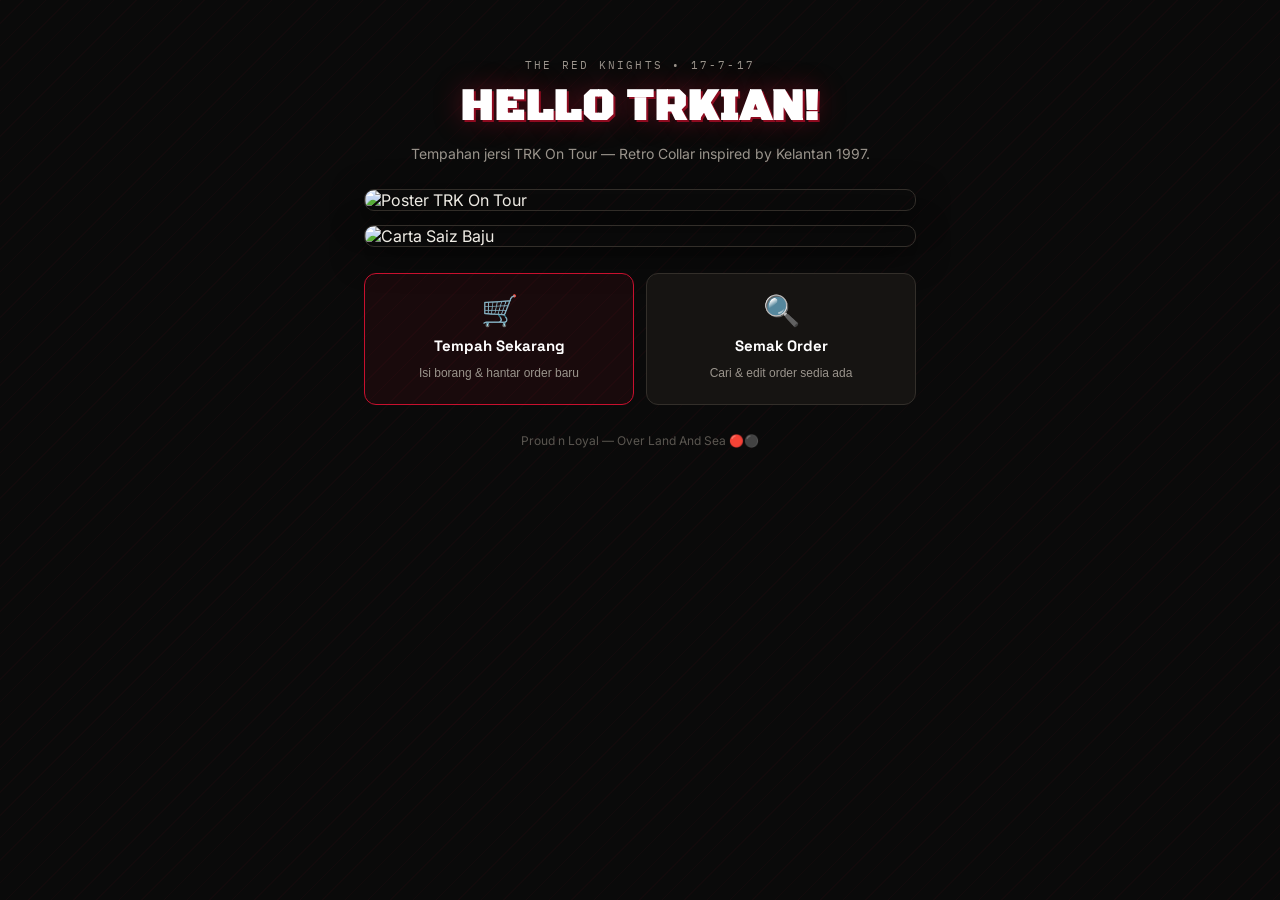
==== trk/index.html @ e537818a "Update index.html" ====
<!DOCTYPE html>
<html lang="ms">
<head>
<meta charset="UTF-8">
<meta name="viewport" content="width=device-width, initial-scale=1.0">
<title>TRK On Tour — Tempahan Jersi</title>
<link rel="preconnect" href="https://fonts.googleapis.com">
<link href="https://fonts.googleapis.com/css2?family=Black+Ops+One&family=Space+Grotesk:wght@500;600;700&family=Inter:wght@400;500;600&family=IBM+Plex+Mono:wght@500;600&display=swap" rel="stylesheet">
<style>
  :root{
    --bg:#0A0A0A;
    --surface:#161412;
    --surface2:#1E1B18;
    --ink:#F0EDE6;
    --ink-soft:#9A948C;
    --red:#C8102E;
    --red-deep:#8E0B20;
    --red-glow:rgba(200,16,46,0.18);
    --line:#2A2724;
    --line2:#332F2A;
    --white:#FFFFFF;
    --radius:12px;
  }

  *{box-sizing:border-box;margin:0;padding:0;}
  html{}
  body{
    background:var(--bg);
    color:var(--ink);
    font-family:'Inter',sans-serif;
    -webkit-font-smoothing:antialiased;
    min-height:100vh;
    background-image:repeating-linear-gradient(135deg,rgba(200,16,46,0.04) 0,rgba(200,16,46,0.04) 1px,transparent 1px,transparent 16px);
  }

  .wrap{max-width:540px;margin:0 auto;padding:28px 18px 80px;}
  @media(min-width:860px){.wrap{max-width:600px;padding:44px 24px 100px;}}

  /* ---- HERO ---- */
  .hero{text-align:center;padding:14px 0 24px;}
  .hero .eyebrow{
    font-family:'IBM Plex Mono',monospace;
    font-size:11px;letter-spacing:0.2em;text-transform:uppercase;
    color:var(--ink-soft);margin-bottom:10px;
  }
  .hero h1{
    font-family:'Black Ops One',sans-serif;
    font-size:clamp(26px,7vw,44px);
    color:var(--white);
    text-shadow:2px 2px 0 var(--red-deep),0 0 28px rgba(200,16,46,0.4);
    letter-spacing:0.02em;line-height:1.2;
  }
  .hero p{color:var(--ink-soft);font-size:14px;margin-top:8px;line-height:1.6;}

  /* ---- POSTERS ---- */
  .posters{display:flex;flex-direction:column;gap:14px;margin-bottom:26px;}
  .posters img{
    width:100%;height:auto;display:block;
    border-radius:10px;
    border:1px solid var(--line2);
    box-shadow:0 8px 32px rgba(0,0,0,0.55);
  }

  /* ---- GATE (landing pilihan) ---- */
  .gate{
    display:grid;grid-template-columns:1fr 1fr;gap:12px;
    margin-bottom:0;
  }
  .gate-btn{
    border:1.5px solid var(--line2);
    border-radius:var(--radius);
    background:var(--surface);
    padding:22px 14px;
    text-align:center;
    cursor:pointer;
    transition:border-color .15s,background .15s,transform .1s;
    display:flex;flex-direction:column;align-items:center;gap:10px;
  }
  .gate-btn:hover{border-color:var(--red);background:var(--surface2);}
  .gate-btn:active{transform:scale(0.98);}
  .gate-btn .gate-icon{font-size:30px;line-height:1;}
  .gate-btn .gate-title{
    font-family:'Space Grotesk',sans-serif;
    font-weight:700;font-size:15px;color:var(--white);
  }
  .gate-btn .gate-sub{font-size:12px;color:var(--ink-soft);line-height:1.4;}
  .gate-btn.primary{border-color:var(--red);background:rgba(200,16,46,0.08);}
  .gate-btn.primary:hover{background:rgba(200,16,46,0.15);}

  /* ---- VIEWS ---- */
  .view{display:none;}
  .view.active{display:block;animation:fadeUp .25s ease both;}
  @keyframes fadeUp{from{opacity:0;transform:translateY(12px);}to{opacity:1;transform:translateY(0);}}

  /* ---- BACK LINK ---- */
  .back-link{
    display:inline-flex;align-items:center;gap:6px;
    font-size:13px;color:var(--ink-soft);
    cursor:pointer;margin-bottom:18px;
    border:none;background:none;
    font-family:'Inter',sans-serif;
    transition:color .15s;
  }
  .back-link:hover{color:var(--ink);}

  /* ---- CARD ---- */
  .card{
    background:var(--surface);
    border-radius:var(--radius);
    border:1px solid var(--line2);
    padding:22px 20px;
    box-shadow:0 4px 24px rgba(0,0,0,0.3);
  }
  .card+.card{margin-top:14px;}

  .sec-label{
    font-family:'IBM Plex Mono',monospace;
    font-size:10.5px;letter-spacing:0.14em;text-transform:uppercase;
    color:var(--ink-soft);margin-bottom:12px;
    display:flex;align-items:center;gap:8px;
  }
  .sec-label::after{content:"";flex:1;height:1px;background:var(--line2);}

  /* ---- INPUTS ---- */
  .field{margin-bottom:14px;}
  .field label{
    display:block;font-size:12.5px;font-weight:600;
    color:var(--ink-soft);margin-bottom:6px;letter-spacing:0.01em;
  }
  input[type=text],input[type=tel],select,input[type=number]{
    width:100%;font-family:'Inter',sans-serif;font-size:14.5px;
    padding:11px 12px;border:1.5px solid var(--line2);
    border-radius:9px;background:var(--bg);color:var(--ink);
    outline:none;transition:border-color .15s;
    -webkit-appearance:none;appearance:none;
  }
  input[type=text]:focus,input[type=tel]:focus,select:focus,input[type=number]:focus{
    border-color:var(--red);
  }
  select{
    background-image:url("data:image/svg+xml,%3Csvg xmlns='http://www.w3.org/2000/svg' width='12' height='8' viewBox='0 0 12 8'%3E%3Cpath d='M1 1l5 5 5-5' stroke='%239A948C' stroke-width='1.5' fill='none' stroke-linecap='round'/%3E%3C/svg%3E");
    background-repeat:no-repeat;background-position:right 12px center;
    padding-right:32px;
  }

  /* ---- PESANAN TAG ---- */
  #items{display:flex;flex-direction:column;gap:16px;margin-bottom:6px;}
  .tag{
    background:var(--bg);border:1.5px solid var(--line2);
    border-radius:10px;padding:14px 14px 16px;
  }
  .tag-head{
    display:flex;align-items:center;justify-content:space-between;
    margin-bottom:12px;
  }
  .tag-num{
    font-family:'IBM Plex Mono',monospace;font-size:11.5px;
    color:var(--red);display:flex;align-items:center;gap:6px;
  }
  .remove-btn{
    border:none;background:none;color:var(--ink-soft);
    font-size:12px;font-weight:600;font-family:'Inter',sans-serif;
    cursor:pointer;padding:3px 8px;border-radius:6px;
    transition:color .15s,background .15s;
  }
  .remove-btn:hover{color:#ff6b7a;background:rgba(200,16,46,0.1);}
  .tag-grid{display:grid;grid-template-columns:1.2fr 0.8fr 0.65fr;gap:10px;}
  @media(max-width:400px){.tag-grid{grid-template-columns:1fr;}}
  .tag-grid .field{margin-bottom:0;}

  /* ---- BUTANG ---- */
  .add-btn{
    width:100%;margin-top:14px;padding:11px;
    border:1.5px dashed var(--red);border-radius:10px;
    background:transparent;color:var(--red);
    font-family:'Inter',sans-serif;font-weight:600;font-size:14px;
    cursor:pointer;transition:background .15s;
  }
  .add-btn:hover{background:var(--red-glow);}

  .submit-btn{
    width:100%;margin-top:18px;padding:14px;border:none;
    border-radius:10px;background:var(--red);color:#fff;
    font-family:'Space Grotesk',sans-serif;font-weight:700;
    font-size:15px;letter-spacing:0.02em;cursor:pointer;
    transition:background .15s,transform .1s;
  }
  .submit-btn:hover{background:var(--red-deep);}
  .submit-btn:active{transform:scale(0.99);}
  .submit-btn:disabled{opacity:0.55;cursor:not-allowed;}

  .status{
    margin-top:12px;font-size:13.5px;text-align:center;
    display:none;border-radius:9px;padding:11px 14px;line-height:1.5;
  }
  .status.show{display:block;}
  .status.success{background:rgba(46,125,50,0.14);color:#6FCB74;}
  .status.error{background:rgba(200,16,46,0.14);color:#FF7A7A;}
  .status.loading{background:rgba(255,255,255,0.06);color:var(--ink-soft);}

  /* ---- SEMAK ORDER ---- */
  .semak-result{
    margin-top:16px;display:none;
    animation:fadeUp .25s ease both;
  }
  .semak-result.show{display:block;}

  .result-card{
    background:var(--surface);border:1px solid var(--line2);
    border-radius:var(--radius);overflow:hidden;
  }
  .result-header{
    background:linear-gradient(135deg,var(--red-deep),#5A0010);
    padding:16px 18px;
  }
  .result-header .rh-label{
    font-size:10.5px;font-family:'IBM Plex Mono',monospace;
    letter-spacing:0.12em;text-transform:uppercase;color:rgba(255,255,255,0.6);
  }
  .result-header .rh-ref{
    font-family:'IBM Plex Mono',monospace;font-size:20px;
    font-weight:600;color:#fff;letter-spacing:0.06em;margin-top:2px;
  }
  .result-body{padding:16px 18px;}
  .result-info-row{
    display:flex;justify-content:space-between;align-items:center;
    padding:7px 0;border-bottom:1px solid var(--line);
  }
  .result-info-row:last-child{border-bottom:none;}
  .result-info-row .rl{font-size:12px;color:var(--ink-soft);}
  .result-info-row .rv{font-size:13px;color:var(--ink);font-weight:600;}

  .result-items-title{
    font-family:'IBM Plex Mono',monospace;font-size:10.5px;
    letter-spacing:0.12em;text-transform:uppercase;
    color:var(--ink-soft);margin:16px 0 8px;
  }
  .result-item{
    display:flex;align-items:center;gap:10px;
    background:var(--bg);border:1px solid var(--line);
    border-radius:9px;padding:10px 12px;margin-bottom:8px;
  }
  .result-item:last-child{margin-bottom:0;}
  .ri-dot{
    width:8px;height:8px;border-radius:50%;
    background:var(--red);flex-shrink:0;
  }
  .ri-info{flex:1;}
  .ri-jenis{font-size:13px;font-weight:700;color:var(--ink);}
  .ri-saiz{font-size:11.5px;color:var(--ink-soft);margin-top:1px;}
  .ri-qty{
    font-family:'IBM Plex Mono',monospace;font-size:13px;
    font-weight:600;color:var(--red);
  }

  .result-total{
    display:flex;justify-content:space-between;align-items:center;
    background:var(--red-glow);border:1px solid rgba(200,16,46,0.25);
    border-radius:9px;padding:12px 14px;margin-top:14px;
  }
  .rt-label{font-size:13px;font-weight:600;color:var(--ink);}
  .rt-val{
    font-family:'Black Ops One',sans-serif;
    font-size:20px;color:var(--red);
  }

  .edit-btn{
    width:100%;margin-top:14px;padding:12px;border:none;
    border-radius:10px;background:var(--red);color:#fff;
    font-family:'Space Grotesk',sans-serif;font-weight:700;
    font-size:14px;cursor:pointer;transition:background .15s;
  }
  .edit-btn:hover{background:var(--red-deep);}

  /* ---- MODAL ---- */
  .modal-overlay{
    display:none;position:fixed;inset:0;
    background:rgba(0,0,0,0.88);z-index:1000;
    align-items:center;justify-content:center;padding:18px;
    backdrop-filter:blur(5px);-webkit-backdrop-filter:blur(5px);
  }
  .modal-overlay.show{display:flex;}
  .modal{
    background:var(--surface);border:1px solid var(--line2);
    border-radius:18px;width:100%;max-width:400px;
    max-height:90vh;overflow-y:auto;
    box-shadow:0 30px 70px rgba(0,0,0,0.7),0 0 0 1px rgba(200,16,46,0.15);
    animation:slideUp .3s cubic-bezier(0.34,1.56,0.64,1);
  }
  @keyframes slideUp{
    from{opacity:0;transform:translateY(28px) scale(0.97);}
    to{opacity:1;transform:translateY(0) scale(1);}
  }
  .modal-head{
    background:linear-gradient(135deg,var(--red-deep),#5A0010);
    border-radius:18px 18px 0 0;padding:22px 20px 18px;text-align:center;
  }
  .modal-head .mh-icon{font-size:38px;display:block;margin-bottom:8px;}
  .modal-head h2{
    font-family:'Black Ops One',sans-serif;font-size:19px;color:#fff;
    letter-spacing:0.02em;
  }
  .modal-head .mh-time{
    font-size:11.5px;color:rgba(255,255,255,0.6);
    font-family:'IBM Plex Mono',monospace;margin-top:4px;
  }
  .modal-body{padding:18px 20px;}
  .modal-ref{
    background:var(--red-glow);border:1px solid rgba(200,16,46,0.25);
    border-radius:9px;padding:10px 14px;margin-bottom:16px;text-align:center;
  }
  .modal-ref .mr-label{
    font-size:10.5px;color:var(--ink-soft);
    font-family:'IBM Plex Mono',monospace;letter-spacing:0.1em;text-transform:uppercase;
  }
  .modal-ref .mr-num{
    font-family:'IBM Plex Mono',monospace;font-size:17px;
    font-weight:600;color:var(--ink);letter-spacing:0.06em;margin-top:2px;
  }
  .modal-info{
    background:var(--bg);border:1px solid var(--line);
    border-radius:9px;padding:12px 14px;margin-bottom:14px;
  }
  .modal-info-row{
    display:flex;justify-content:space-between;align-items:center;
    padding:5px 0;border-bottom:1px solid var(--line);
  }
  .modal-info-row:last-child{border-bottom:none;}
  .modal-info-row .mil{font-size:11.5px;color:var(--ink-soft);}
  .modal-info-row .miv{font-size:13px;color:var(--ink);font-weight:600;text-align:right;}
  .modal-items-title{
    font-family:'IBM Plex Mono',monospace;font-size:10.5px;
    letter-spacing:0.12em;text-transform:uppercase;
    color:var(--ink-soft);margin-bottom:8px;
  }
  .modal-item{
    display:flex;align-items:center;gap:10px;
    background:var(--bg);border:1px solid var(--line);
    border-radius:9px;padding:10px 12px;margin-bottom:8px;
  }
  .modal-item:last-child{margin-bottom:0;}
  .mi-num{
    width:22px;height:22px;border-radius:50%;background:var(--red);
    color:#fff;font-size:11px;font-weight:700;
    display:flex;align-items:center;justify-content:center;flex-shrink:0;
  }
  .mi-info{flex:1;}
  .mi-jenis{font-size:13px;font-weight:700;color:var(--ink);}
  .mi-saiz{font-size:11.5px;color:var(--ink-soft);margin-top:1px;}
  .mi-qty{
    font-family:'IBM Plex Mono',monospace;font-size:13px;
    font-weight:600;color:var(--red);
  }
  .modal-total{
    display:flex;justify-content:space-between;align-items:center;
    background:var(--red-glow);border:1px solid rgba(200,16,46,0.25);
    border-radius:9px;padding:12px 14px;margin:14px 0 16px;
  }
  .mt-label{font-size:13px;font-weight:600;color:var(--ink);}
  .mt-sub{font-size:11px;color:var(--ink-soft);margin-top:1px;}
  .mt-val{
    font-family:'Black Ops One',sans-serif;
    font-size:20px;color:var(--red);
  }
  .modal-close{
    width:100%;padding:13px;border:none;border-radius:10px;
    background:var(--surface2);color:var(--ink-soft);
    font-family:'Space Grotesk',sans-serif;font-weight:700;
    font-size:14px;cursor:pointer;transition:background .15s;
    margin-top:8px;
  }
  .modal-close:hover{background:var(--line2);}

  .modal-harga{
    background:linear-gradient(135deg,rgba(200,16,46,0.2),rgba(142,11,32,0.15));
    border:1px solid rgba(200,16,46,0.4);
    border-radius:10px;padding:14px 16px;
    display:flex;justify-content:space-between;align-items:center;
    margin:12px 0;
  }
  .modal-harga .mh-label{font-size:13px;font-weight:600;color:var(--ink);}
  .modal-harga .mh-val{
    font-family:'Black Ops One',sans-serif;
    font-size:24px;color:var(--red);
  }

  .modal-bayaran{
    background:rgba(255,255,255,0.04);
    border:1px solid var(--line2);
    border-radius:10px;padding:12px 14px;
    font-size:13px;color:var(--ink-soft);
    line-height:1.6;text-align:center;
    margin-bottom:14px;
  }
  .modal-bayaran strong{color:var(--ink);}

  .modal-simpan{
    width:100%;padding:13px;border:none;border-radius:10px;
    background:var(--red);color:#fff;
    font-family:'Space Grotesk',sans-serif;font-weight:700;
    font-size:14px;cursor:pointer;transition:background .15s;
    margin-bottom:0;
  }
  .modal-simpan:hover{background:var(--red-deep);}

  footer{text-align:center;margin-top:28px;font-size:12px;color:#5A5650;}
</style>
</head>
<body>

<div class="wrap">

  <div class="hero">
    <div class="eyebrow">The Red Knights • 17-7-17</div>
    <h1>HELLO TRKIAN!</h1>
    <p>Tempahan jersi TRK On Tour — Retro Collar inspired by Kelantan 1997.</p>
  </div>

  <div class="posters">
    <img src="https://raw.githubusercontent.com/adminadproject/TRK/refs/heads/main/POSTER%20TRK%20COMPLETE.png" alt="Poster TRK On Tour">
    <img src="https://raw.githubusercontent.com/adminadproject/TRK/refs/heads/main/UKURAN%20BAJU.png" alt="Carta Saiz Baju">
  </div>

  <!-- GATE — pilihan awal -->
  <div id="viewGate" class="view active">
    <div class="gate">
      <button class="gate-btn primary" onclick="showView('viewOrder')">
        <span class="gate-icon">🛒</span>
        <span class="gate-title">Tempah Sekarang</span>
        <span class="gate-sub">Isi borang & hantar order baru</span>
      </button>
      <button class="gate-btn" onclick="showView('viewSemak')">
        <span class="gate-icon">🔍</span>
        <span class="gate-title">Semak Order</span>
        <span class="gate-sub">Cari & edit order sedia ada</span>
      </button>
    </div>
  </div>

  <!-- VIEW — BORANG ORDER BARU -->
  <div id="viewOrder" class="view">
    <button class="back-link" onclick="showView('viewGate')">← Kembali</button>
    <div class="card">
      <p class="sec-label">Maklumat Pelanggan</p>
      <div class="field">
        <label>Nama Penuh</label>
        <input type="text" id="nama" placeholder="Contoh: Ahmad Bin Ali">
      </div>
      <div class="field" style="margin-bottom:20px;">
        <label>No. Telefon</label>
        <input type="tel" id="telefon" placeholder="Contoh: 0123456789" inputmode="numeric" oninput="this.value=this.value.replace(/[^0-9+\-]/g,'')">
      </div>

      <p class="sec-label">Pesanan Tempahan</p>
      <div id="items"></div>
      <button class="add-btn" id="addItemBtn">+ Tambah Pesanan Lain</button>
      <button class="submit-btn" id="submitBtn">Hantar Order</button>
      <div class="status" id="statusOrder"></div>
    </div>
  </div>

  <!-- VIEW — SEMAK ORDER -->
  <div id="viewSemak" class="view">
    <button class="back-link" onclick="showView('viewGate')">← Kembali</button>
    <div class="card">
      <p class="sec-label">Cari Order</p>
      <div class="field">
        <label>No. Rujukan</label>
        <input type="text" id="inputRujukan" placeholder="Contoh: M8X2ABCD" style="text-transform:uppercase;">
      </div>
      <button class="submit-btn" id="semakBtn" onclick="semakOrder()">Cari Order</button>
      <div class="status" id="statusSemak"></div>
    </div>

    <div class="semak-result" id="semakResult">
      <div class="result-card">
        <div class="result-header">
          <div class="rh-label">No. Rujukan</div>
          <div class="rh-ref" id="resultRef">—</div>
        </div>
        <div class="result-body">
          <div class="result-info-row">
            <span class="rl">Nama</span>
            <span class="rv" id="resultNama">—</span>
          </div>
          <div class="result-info-row">
            <span class="rl">No. Telefon</span>
            <span class="rv" id="resultTelefon">—</span>
          </div>
          <div class="result-items-title">Senarai Pesanan</div>
          <div id="resultItems"></div>
          <div class="result-total">
            <span class="rt-label">Jumlah Helai</span>
            <span class="rt-val" id="resultTotal">0</span>
          </div>
          <button class="edit-btn" id="editBtn" onclick="muatEditOrder()">✏️ Edit Order Ini</button>
        </div>
      </div>
    </div>
  </div>

  <!-- VIEW — EDIT ORDER -->
  <div id="viewEdit" class="view">
    <button class="back-link" onclick="showView('viewSemak')">← Kembali ke Semakan</button>
    <div class="card">
      <p class="sec-label">Edit Order</p>
      <div style="background:var(--red-glow);border:1px solid rgba(200,16,46,0.25);border-radius:9px;padding:10px 14px;margin-bottom:16px;">
        <div style="font-size:11px;color:var(--ink-soft);font-family:'IBM Plex Mono',monospace;letter-spacing:0.1em;">NO. RUJUKAN</div>
        <div id="editRefDisplay" style="font-family:'IBM Plex Mono',monospace;font-size:16px;font-weight:600;color:var(--ink);margin-top:2px;">—</div>
      </div>
      <div class="field">
        <label>Nama Penuh</label>
        <input type="text" id="editNama" placeholder="Nama penuh">
      </div>
      <div class="field" style="margin-bottom:20px;">
        <label>No. Telefon</label>
        <input type="tel" id="editTelefon" placeholder="No. telefon" inputmode="numeric" oninput="this.value=this.value.replace(/[^0-9+\-]/g,'')">
      </div>
      <p class="sec-label">Pesanan Tempahan</p>
      <div id="editItems"></div>
      <button class="add-btn" id="addEditItemBtn">+ Tambah Pesanan Lain</button>
      <button class="submit-btn" id="editSubmitBtn" onclick="submitEdit()">Simpan Perubahan</button>
      <div class="status" id="statusEdit"></div>
    </div>
  </div>

  <footer>Proud n Loyal — Over Land And Sea 🔴⚫</footer>
</div>

<!-- MODAL -->
<div class="modal-overlay" id="modalOverlay">
  <div class="modal">
    <div class="modal-head">
      <span class="mh-icon">✅</span>
      <h2>ORDER BERJAYA!</h2>
      <div class="mh-time" id="modalTime"></div>
    </div>
    <div class="modal-body">
      <div class="modal-ref">
        <div class="mr-label">No. Rujukan — Simpan untuk rujukan</div>
        <div class="mr-num" id="modalRef">—</div>
      </div>
      <div class="modal-info">
        <div class="modal-info-row"><span class="mil">Nama</span><span class="miv" id="modalNama">—</span></div>
        <div class="modal-info-row"><span class="mil">No. Telefon</span><span class="miv" id="modalTel">—</span></div>
      </div>
      <div class="modal-items-title">Senarai Pesanan</div>
      <div id="modalItemsList"></div>
      <div class="modal-total">
        <div><div class="mt-label">Jumlah Helai</div><div class="mt-sub">Keseluruhan order</div></div>
        <div class="mt-val" id="modalTotal">0</div>
      </div>
      <div class="modal-harga" id="modalHargaBox">
        <div class="mh-label">Jumlah Bayaran</div>
        <div class="mh-val" id="modalHarga">RM0</div>
      </div>
      <div class="modal-bayaran" id="modalBayaranMsg"></div>
      <button class="modal-simpan" onclick="simpanResit()">💾 Simpan Resit</button>
      <button class="modal-close" onclick="tutupModal()">Tutup</button>
    </div>
  </div>
</div>

<script>
  const WEBAPP_URL = "https://script.google.com/macros/s/AKfycbwm1GBKlAWcMNqe3BOlKucxzyuMxa4eOlV4MaWVXrwGQK7mfSaGMOESDiu6sgrJSsW3/exec";

  /* ---- KIRA HARGA ---- */
  function getHarga(jenis, saiz) {
    const xtra4 = ["4XL","5XL","6XL","7XL"];
    const xtra8 = ["8XL"];
    const base = {
      "ROUNDNECK":25,"RETRO":28,
      "ROUNDNECK LP":28,"RETRO LP":30,
      "MUSLIMAH":35
    };
    const plus4 = {"ROUNDNECK":5,"RETRO":5,"ROUNDNECK LP":5,"RETRO LP":5,"MUSLIMAH":5};
    const plus8 = {"ROUNDNECK":7,"RETRO":7,"ROUNDNECK LP":7,"RETRO LP":7,"MUSLIMAH":7};
    const hargaBase = base[jenis] || 0;
    if(xtra4.indexOf(saiz) !== -1) return hargaBase + (plus4[jenis] || 0);
    if(xtra8.indexOf(saiz) !== -1) return hargaBase + (plus8[jenis] || 0);
    return hargaBase;
  }

  const JENIS_OPTIONS = ["ROUNDNECK","RETRO","ROUNDNECK LP","RETRO LP","MUSLIMAH"];
  const SAIZ_OPTIONS  = ["XS","S","M","L","XL","XXL","3XL","4XL","5XL","6XL","7XL","8XL","K28","K30","K32","K34","K36","K38"];

  let orderItemCount = 0;
  let editItemCount  = 0;
  let currentEditRef = null;
  let currentOrderData = null;

  /* ---- VIEWS ---- */
  function showView(id){
    document.querySelectorAll('.view').forEach(v=>v.classList.remove('active'));
    document.getElementById(id).classList.add('active');
  }

  /* ---- NORMALIZE PHONE ---- */
  function normalizePhone(p){
    let d = p.replace(/\D/g,"");
    if(d.startsWith("60")) d=d.substring(2);
    else if(d.startsWith("0")) d=d.substring(1);
    return d;
  }

  /* ---- CREATE ITEM ROW ---- */
  function createRow(containerId, countRef, isEdit){
    const cnt = isEdit ? (++editItemCount) : (++orderItemCount);
    const div = document.createElement("div");
    div.className = "tag";
    div.dataset.id = cnt;
    div.innerHTML = `
      <div class="tag-head">
        <span class="tag-num">⬡ Pesanan ${String(cnt).padStart(2,"0")}</span>
        <button type="button" class="remove-btn" data-remove="${cnt}" data-container="${containerId}">Buang</button>
      </div>
      <div class="tag-grid">
        <div class="field"><label>Jenis</label>
          <select class="f-jenis">${JENIS_OPTIONS.map(j=>`<option value="${j}">${j}</option>`).join("")}</select>
        </div>
        <div class="field"><label>Saiz</label>
          <select class="f-saiz">${SAIZ_OPTIONS.map(s=>`<option value="${s}">${s}</option>`).join("")}</select>
        </div>
        <div class="field"><label>Kuantiti</label>
          <input type="number" class="f-kuantiti" min="1" value="1">
        </div>
      </div>`;
    return div;
  }

  function addItem(containerId, isEdit){
    const c = document.getElementById(containerId);
    c.appendChild(createRow(containerId, isEdit ? editItemCount : orderItemCount, isEdit));
    refreshRemove(containerId);
  }

  function refreshRemove(containerId){
    const rows = document.getElementById(containerId).querySelectorAll(".tag");
    rows.forEach(r=>{
      r.querySelector(".remove-btn").style.visibility = rows.length>1?"visible":"hidden";
    });
  }

  document.addEventListener("click", e=>{
    if(e.target.matches("[data-remove]")){
      const cid  = e.target.getAttribute("data-container");
      const id   = e.target.getAttribute("data-remove");
      const row  = document.querySelector(`#${cid} .tag[data-id="${id}"]`);
      if(row) row.remove();
      refreshRemove(cid);
    }
  });

  document.getElementById("addItemBtn").addEventListener("click",()=>addItem("items",false));
  document.getElementById("addEditItemBtn").addEventListener("click",()=>addItem("editItems",true));

  /* ---- STATUS HELPER ---- */
  function setStatus(id,type,html){
    const el=document.getElementById(id);
    el.className="status show "+type;
    el.innerHTML=html;
  }
  function clearStatus(id){
    const el=document.getElementById(id);
    el.className="status";el.innerHTML="";
  }

  /* ---- COLLECT ITEMS FROM CONTAINER ---- */
  function collectItems(containerId){
    return Array.from(document.getElementById(containerId).querySelectorAll(".tag")).map(row=>({
      jenis:row.querySelector(".f-jenis").value,
      saiz:row.querySelector(".f-saiz").value,
      kuantiti:parseInt(row.querySelector(".f-kuantiti").value)||1
    }));
  }

  /* ---- SUBMIT ORDER BARU ---- */
  document.getElementById("submitBtn").addEventListener("click", async()=>{
    const nama   = document.getElementById("nama").value.trim();
    const telefon= document.getElementById("telefon").value.trim();
    if(!nama||!telefon){ setStatus("statusOrder","error","Sila isi nama dan no. telefon."); return; }

    const items = collectItems("items");
    if(!items.length){ setStatus("statusOrder","error","Sila tambah sekurang-kurangnya satu pesanan."); return; }

    const rowsToSend=[];
    items.forEach(item=>{ for(let i=0;i<item.kuantiti;i++) rowsToSend.push({jenis:item.jenis,saiz:item.saiz}); });

    const orderId = Date.now().toString(36).toUpperCase();
    document.getElementById("submitBtn").disabled=true;
    setStatus("statusOrder","loading","Menghantar order...");

    try{
      await fetch(WEBAPP_URL,{
        method:"POST", mode:"no-cors",
        headers:{"Content-Type":"text/plain;charset=utf-8"},
        body:JSON.stringify({action:"new",orderId,nama,telefon,rows:rowsToSend})
      });
      clearStatus("statusOrder");
      showModal(nama, normalizePhone(telefon), items, orderId);
      document.getElementById("nama").value="";
      document.getElementById("telefon").value="";
      document.getElementById("items").innerHTML="";
      orderItemCount=0; addItem("items",false);
    }catch(err){
      setStatus("statusOrder","error","Gagal hantar. Cuba lagi.");
    }finally{
      document.getElementById("submitBtn").disabled=false;
    }
  });

  /* ---- SEMAK ORDER ---- */
  async function semakOrder(){
    const rujukan = document.getElementById("inputRujukan").value.trim().toUpperCase();
    if(!rujukan){ setStatus("statusSemak","error","Sila masukkan No. Rujukan."); return; }

    document.getElementById("semakBtn").disabled=true;
    setStatus("statusSemak","loading","Mencari order...");
    document.getElementById("semakResult").classList.remove("show");

    try{
      const res  = await fetch(`${WEBAPP_URL}?rujukan=${rujukan}`);
      const data = await res.json();

      if(data.result==="notfound"){
        setStatus("statusSemak","error","Order tidak dijumpai. Semak semula No. Rujukan.");
        return;
      }

      currentOrderData = data;
      clearStatus("statusSemak");
      document.getElementById("resultRef").textContent    = data.orderId;
      document.getElementById("resultNama").textContent   = data.nama;
      document.getElementById("resultTelefon").textContent= data.telefon;

      const itemsEl = document.getElementById("resultItems");
      itemsEl.innerHTML="";
      let total=0;
      data.items.forEach(item=>{
        total+=item.kuantiti;
        itemsEl.innerHTML+=`
          <div class="result-item">
            <div class="ri-dot"></div>
            <div class="ri-info">
              <div class="ri-jenis">${item.jenis}</div>
              <div class="ri-saiz">Saiz: ${item.saiz}</div>
            </div>
            <div class="ri-qty">x${item.kuantiti}</div>
          </div>`;
      });
      document.getElementById("resultTotal").textContent = total+" helai";
      document.getElementById("semakResult").classList.add("show");

    }catch(err){
      setStatus("statusSemak","error","Gagal mendapatkan data. Cuba lagi.");
    }finally{
      document.getElementById("semakBtn").disabled=false;
    }
  }

  /* ---- MUAT EDIT ORDER ---- */
  function muatEditOrder(){
    if(!currentOrderData) return;
    currentEditRef = currentOrderData.orderId;
    document.getElementById("editRefDisplay").textContent = currentEditRef;
    document.getElementById("editNama").value    = currentOrderData.nama;
    document.getElementById("editTelefon").value = currentOrderData.telefon;

    const ec = document.getElementById("editItems");
    ec.innerHTML=""; editItemCount=0;

    currentOrderData.items.forEach(item=>{
      addItem("editItems",true);
      const tag = ec.querySelector(`.tag[data-id="${editItemCount}"]`);
      tag.querySelector(".f-jenis").value    = item.jenis;
      tag.querySelector(".f-saiz").value     = item.saiz;
      tag.querySelector(".f-kuantiti").value = item.kuantiti;
    });
    showView("viewEdit");
  }

  /* ---- SUBMIT EDIT ---- */
  async function submitEdit(){
    const nama   = document.getElementById("editNama").value.trim();
    const telefon= document.getElementById("editTelefon").value.trim();
    if(!nama||!telefon){ setStatus("statusEdit","error","Sila isi nama dan no. telefon."); return; }

    const items = collectItems("editItems");
    if(!items.length){ setStatus("statusEdit","error","Sila tambah sekurang-kurangnya satu pesanan."); return; }

    const rowsToSend=[];
    items.forEach(item=>{ for(let i=0;i<item.kuantiti;i++) rowsToSend.push({jenis:item.jenis,saiz:item.saiz}); });

    document.getElementById("editSubmitBtn").disabled=true;
    setStatus("statusEdit","loading","Menyimpan perubahan...");

    try{
      await fetch(WEBAPP_URL,{
        method:"POST", mode:"no-cors",
        headers:{"Content-Type":"text/plain;charset=utf-8"},
        body:JSON.stringify({action:"edit",orderId:currentEditRef,nama,telefon,rows:rowsToSend})
      });
      clearStatus("statusEdit");
      showModal(nama, normalizePhone(telefon), items, currentEditRef, true);
    }catch(err){
      setStatus("statusEdit","error","Gagal simpan. Cuba lagi.");
    }finally{
      document.getElementById("editSubmitBtn").disabled=false;
    }
  }

  /* ---- MODAL ---- */
  function showModal(nama, telefon, items, orderId, isEdit=false){
    const now=new Date();
    document.getElementById("modalTime").textContent =
      now.toLocaleDateString("ms-MY",{day:"2-digit",month:"long",year:"numeric"})
      +" • "+now.toLocaleTimeString("ms-MY",{hour:"2-digit",minute:"2-digit"});
    document.getElementById("modalRef").textContent  = orderId;
    document.getElementById("modalNama").textContent = nama;
    document.getElementById("modalTel").textContent  = "0"+telefon;

    const mh=document.querySelector(".modal-head h2");
    mh.textContent = isEdit ? "ORDER DIKEMASKINI!" : "ORDER BERJAYA!";
    document.querySelector(".mh-icon").textContent = isEdit ? "✏️" : "✅";

    const list=document.getElementById("modalItemsList");
    list.innerHTML=""; let total=0; let totalHarga=0;
    items.forEach((item,i)=>{
      total+=item.kuantiti;
      const hargaSehelai = getHarga(item.jenis, item.saiz);
      const hargaItem = hargaSehelai * item.kuantiti;
      totalHarga += hargaItem;
      list.innerHTML+=`
        <div class="modal-item">
          <div class="mi-num">${i+1}</div>
          <div class="mi-info">
            <div class="mi-jenis">${item.jenis}</div>
            <div class="mi-saiz">Saiz: ${item.saiz} • RM${hargaSehelai}/helai</div>
          </div>
          <div class="mi-qty">RM${hargaItem}</div>
        </div>`;
    });
    document.getElementById("modalTotal").textContent = total+" helai";
    document.getElementById("modalHarga").textContent = "RM"+totalHarga;

    // Mesej bayaran (hanya untuk order baru, bukan edit)
    const bayaranBox = document.getElementById("modalBayaranMsg");
    if(!isEdit){
      bayaranBox.style.display="block";
      bayaranBox.innerHTML = `Sila buat bayaran <strong>RM${totalHarga}</strong> ke akaun atau QR yang telah diberikan. Terima kasih!<br><br>⚠️ Jangan lupa <strong>simpan resit</strong> ini sebagai bukti tempahan anda.`;
      document.getElementById("modalHargaBox").style.display="flex";
    } else {
      bayaranBox.style.display="none";
      document.getElementById("modalHargaBox").style.display="flex";
    }

    document.getElementById("modalOverlay").classList.add("show");
    document.body.style.overflow="hidden";
  }

  /* ---- SIMPAN RESIT ---- */
  async function simpanResit(){
    const modal = document.querySelector(".modal");
    const btn = document.querySelector(".modal-simpan");
    const closeBtn = document.querySelector(".modal-close");
    btn.textContent = "Menyimpan...";
    btn.disabled = true;
    closeBtn.style.display = "none";

    try{
      const script = document.createElement("script");
      script.src = "https://cdnjs.cloudflare.com/ajax/libs/html2canvas/1.4.1/html2canvas.min.js";
      document.head.appendChild(script);
      await new Promise(resolve => script.onload = resolve);

      const canvas = await html2canvas(modal, {
        backgroundColor:"#161412",
        scale:2,
        useCORS:true,
        logging:false
      });

      const link = document.createElement("a");
      link.download = "resit-trk-"+document.getElementById("modalRef").textContent+".png";
      link.href = canvas.toDataURL("image/png");
      link.click();
    }catch(err){
      alert("Gagal simpan resit. Sila screenshot secara manual.");
    }finally{
      btn.textContent = "💾 Simpan Resit";
      btn.disabled = false;
      closeBtn.style.display = "block";
    }
  }

  function tutupModal(){
    document.getElementById("modalOverlay").classList.remove("show");
    document.body.style.overflow="";
  }
  document.getElementById("modalOverlay").addEventListener("click",e=>{
    if(e.target===document.getElementById("modalOverlay")) tutupModal();
  });

  /* ---- ENTER key untuk semak ---- */
  document.getElementById("inputRujukan").addEventListener("keydown",e=>{
    if(e.key==="Enter") semakOrder();
  });

  /* ---- INIT ---- */
  addItem("items",false);
</script>

</body>
</html>
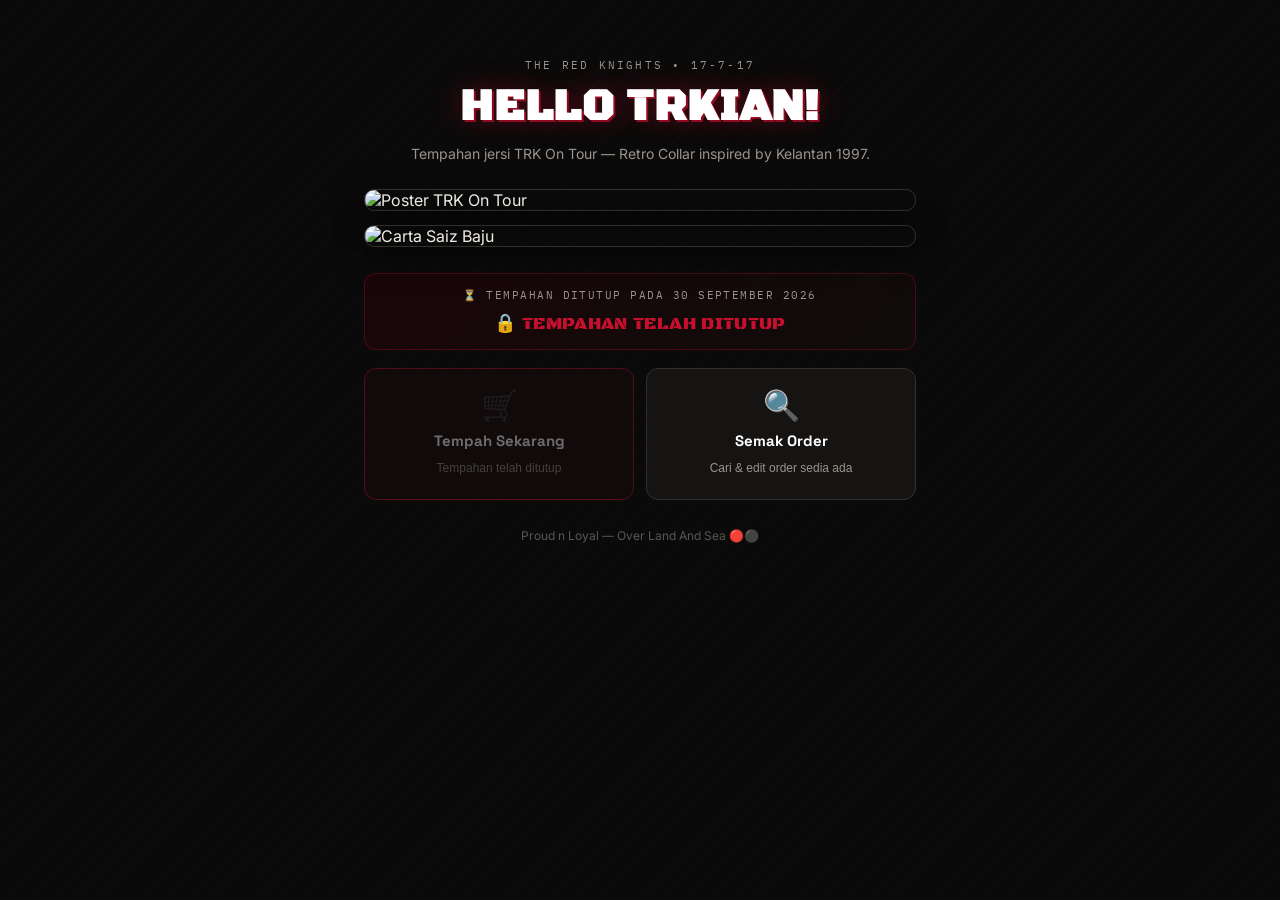
==== commit f82d45f7: "Update index.html" ====
--- a/trk/index.html
+++ b/trk/index.html
@@ -404,6 +404,72 @@
   .modal-simpan:hover{background:var(--red-deep);}
 
   footer{text-align:center;margin-top:28px;font-size:12px;color:#5A5650;}
+
+  /* ---- DELIVERY OPTIONS ---- */
+  .delivery-wrap{display:flex;flex-direction:column;gap:10px;margin:14px 0;}
+  .delivery-opt{
+    display:flex;align-items:center;gap:12px;
+    background:var(--bg);border:1.5px solid var(--line2);
+    border-radius:10px;padding:12px 14px;cursor:pointer;
+    transition:border-color .15s;
+  }
+  .delivery-opt:has(input:checked){border-color:var(--red);background:rgba(200,16,46,0.05);}
+  .delivery-opt input[type=radio]{accent-color:var(--red);width:16px;height:16px;flex-shrink:0;cursor:pointer;}
+  .opt-title{font-size:13px;font-weight:700;color:var(--ink);}
+  .opt-sub{font-size:11.5px;color:var(--ink-soft);margin-top:2px;}
+  textarea{
+    width:100%;font-family:'Inter',sans-serif;font-size:14px;
+    padding:11px 12px;border:1.5px solid var(--line2);border-radius:9px;
+    background:var(--bg);color:var(--ink);outline:none;resize:vertical;
+    transition:border-color .15s;min-height:80px;
+  }
+  textarea:focus{border-color:var(--red);}
+
+  .pos-badge{
+    display:inline-block;
+    background:rgba(200,16,46,0.15);
+    color:var(--red);
+    font-size:11px;font-weight:700;
+    padding:2px 8px;border-radius:20px;
+    font-family:'IBM Plex Mono',monospace;
+    margin-top:4px;
+  }
+
+  /* ---- COUNTDOWN ---- */
+  .countdown-wrap{
+    background:linear-gradient(135deg,#1A0608,#0F0C0B);
+    border:1px solid rgba(200,16,46,0.3);
+    border-radius:12px;
+    padding:14px 16px;
+    margin-bottom:18px;
+    text-align:center;
+  }
+  .countdown-label{
+    font-family:'IBM Plex Mono',monospace;
+    font-size:10.5px;letter-spacing:0.14em;text-transform:uppercase;
+    color:var(--ink-soft);margin-bottom:10px;
+  }
+  .countdown-boxes{
+    display:flex;justify-content:center;gap:8px;
+  }
+  .cd-box{
+    display:flex;flex-direction:column;align-items:center;
+    background:var(--bg);border:1px solid var(--line2);
+    border-radius:8px;padding:8px 12px;min-width:56px;
+  }
+  .cd-num{
+    font-family:'Black Ops One',sans-serif;
+    font-size:26px;color:var(--red);line-height:1;
+  }
+  .cd-unit{
+    font-family:'IBM Plex Mono',monospace;
+    font-size:9px;letter-spacing:0.1em;text-transform:uppercase;
+    color:var(--ink-soft);margin-top:4px;
+  }
+  .countdown-closed{
+    font-family:'Black Ops One',sans-serif;
+    font-size:18px;color:var(--red);letter-spacing:0.02em;
+  }
 </style>
 </head>
 <body>
@@ -419,6 +485,17 @@
   <div class="posters">
     <img src="https://raw.githubusercontent.com/adminadproject/TRK/refs/heads/main/POSTER%20TRK%20COMPLETE.png" alt="Poster TRK On Tour">
     <img src="https://raw.githubusercontent.com/adminadproject/TRK/refs/heads/main/UKURAN%20BAJU.png" alt="Carta Saiz Baju">
+  </div>
+
+  <!-- COUNTDOWN -->
+  <div class="countdown-wrap">
+    <div class="countdown-label">⏳ Tempahan ditutup pada 30 September 2026</div>
+    <div class="countdown-boxes" id="countdownBoxes">
+      <div class="cd-box"><div class="cd-num" id="cdDay">--</div><div class="cd-unit">Hari</div></div>
+      <div class="cd-box"><div class="cd-num" id="cdHour">--</div><div class="cd-unit">Jam</div></div>
+      <div class="cd-box"><div class="cd-num" id="cdMin">--</div><div class="cd-unit">Minit</div></div>
+      <div class="cd-box"><div class="cd-num" id="cdSec">--</div><div class="cd-unit">Saat</div></div>
+    </div>
   </div>
 
   <!-- GATE — pilihan awal -->
@@ -454,6 +531,29 @@
       <p class="sec-label">Pesanan Tempahan</p>
       <div id="items"></div>
       <button class="add-btn" id="addItemBtn">+ Tambah Pesanan Lain</button>
+
+      <p class="sec-label" style="margin-top:18px;">Kaedah Penghantaran</p>
+      <div class="delivery-wrap">
+        <label class="delivery-opt">
+          <input type="radio" name="penghantaran" value="COD" checked onchange="toggleAlamat()">
+          <div>
+            <div class="opt-title">🏪 COD — Restoran Balqis, USJ</div>
+            <div class="opt-sub">Tarikh & masa akan dimaklumkan kemudian • FREE</div>
+          </div>
+        </label>
+        <label class="delivery-opt">
+          <input type="radio" name="penghantaran" value="POS" onchange="toggleAlamat()">
+          <div>
+            <div class="opt-title">📦 POS</div>
+            <div class="opt-sub">+RM7 untuk 1 alamat penghantaran</div>
+          </div>
+        </label>
+      </div>
+      <div class="field" id="alamatField" style="display:none;">
+        <label>Alamat Penghantaran</label>
+        <textarea id="alamat" placeholder="No. rumah, jalan, taman, poskod, negeri..."></textarea>
+      </div>
+
       <button class="submit-btn" id="submitBtn">Hantar Order</button>
       <div class="status" id="statusOrder"></div>
     </div>
@@ -487,6 +587,10 @@
             <span class="rl">No. Telefon</span>
             <span class="rv" id="resultTelefon">—</span>
           </div>
+          <div class="result-info-row">
+            <span class="rl">Status</span>
+            <span class="rv" id="resultStatus">—</span>
+          </div>
           <div class="result-items-title">Senarai Pesanan</div>
           <div id="resultItems"></div>
           <div class="result-total">
@@ -494,6 +598,13 @@
             <span class="rt-val" id="resultTotal">0</span>
           </div>
           <button class="edit-btn" id="editBtn" onclick="muatEditOrder()">✏️ Edit Order Ini</button>
+          <div id="editBlockMsg" style="display:none;background:rgba(46,125,50,0.1);border:1px solid rgba(46,125,50,0.25);border-radius:9px;padding:12px 14px;text-align:center;font-size:13px;color:#6FCB74;line-height:1.5;">
+            ✅ Order ini telah dibayar.<br>Sila hubungi admin untuk sebarang perubahan.
+          </div>
+          <a id="waBtn" href="#" target="_blank" style="display:flex;align-items:center;justify-content:center;gap:8px;width:100%;margin-top:10px;padding:12px;border-radius:10px;background:#25D366;color:#fff;font-family:'Space Grotesk',sans-serif;font-weight:700;font-size:14px;text-decoration:none;transition:background .15s;">
+            <svg width="18" height="18" viewBox="0 0 24 24" fill="currentColor"><path d="M17.472 14.382c-.297-.149-1.758-.867-2.03-.967-.273-.099-.471-.148-.67.15-.197.297-.767.966-.94 1.164-.173.199-.347.223-.644.075-.297-.15-1.255-.463-2.39-1.475-.883-.788-1.48-1.761-1.653-2.059-.173-.297-.018-.458.13-.606.134-.133.298-.347.446-.52.149-.174.198-.298.298-.497.099-.198.05-.371-.025-.52-.075-.149-.669-1.612-.916-2.207-.242-.579-.487-.5-.669-.51-.173-.008-.371-.01-.57-.01-.198 0-.52.074-.792.372-.272.297-1.04 1.016-1.04 2.479 0 1.462 1.065 2.875 1.213 3.074.149.198 2.096 3.2 5.077 4.487.709.306 1.262.489 1.694.625.712.227 1.36.195 1.871.118.571-.085 1.758-.719 2.006-1.413.248-.694.248-1.289.173-1.413-.074-.124-.272-.198-.57-.347m-5.421 7.403h-.004a9.87 9.87 0 01-5.031-1.378l-.361-.214-3.741.982.998-3.648-.235-.374a9.86 9.86 0 01-1.51-5.26c.001-5.45 4.436-9.884 9.888-9.884 2.64 0 5.122 1.03 6.988 2.898a9.825 9.825 0 012.893 6.994c-.003 5.45-4.437 9.884-9.885 9.884m8.413-18.297A11.815 11.815 0 0012.05 0C5.495 0 .16 5.335.157 11.892c0 2.096.547 4.142 1.588 5.945L.057 24l6.305-1.654a11.882 11.882 0 005.683 1.448h.005c6.554 0 11.89-5.335 11.893-11.893a11.821 11.821 0 00-3.48-8.413z"/></svg>
+            Hubungi Admin
+          </a>
         </div>
       </div>
     </div>
@@ -519,6 +630,29 @@
       <p class="sec-label">Pesanan Tempahan</p>
       <div id="editItems"></div>
       <button class="add-btn" id="addEditItemBtn">+ Tambah Pesanan Lain</button>
+
+      <p class="sec-label" style="margin-top:18px;">Kaedah Penghantaran</p>
+      <div class="delivery-wrap">
+        <label class="delivery-opt">
+          <input type="radio" name="editPenghantaran" value="COD" checked onchange="toggleEditAlamat()">
+          <div>
+            <div class="opt-title">🏪 COD — Restoran Balqis, USJ</div>
+            <div class="opt-sub">Tarikh & masa akan dimaklumkan kemudian • FREE</div>
+          </div>
+        </label>
+        <label class="delivery-opt">
+          <input type="radio" name="editPenghantaran" value="POS" onchange="toggleEditAlamat()">
+          <div>
+            <div class="opt-title">📦 POS</div>
+            <div class="opt-sub">+RM7 untuk 1 alamat penghantaran</div>
+          </div>
+        </label>
+      </div>
+      <div class="field" id="editAlamatField" style="display:none;">
+        <label>Alamat Penghantaran</label>
+        <textarea id="editAlamat" placeholder="No. rumah, jalan, taman, poskod, negeri..."></textarea>
+      </div>
+
       <button class="submit-btn" id="editSubmitBtn" onclick="submitEdit()">Simpan Perubahan</button>
       <div class="status" id="statusEdit"></div>
     </div>
@@ -536,13 +670,11 @@
       <div class="mh-time" id="modalTime"></div>
     </div>
     <div class="modal-body">
-      <div class="modal-ref">
-        <div class="mr-label">No. Rujukan — Simpan untuk rujukan</div>
-        <div class="mr-num" id="modalRef">—</div>
-      </div>
       <div class="modal-info">
         <div class="modal-info-row"><span class="mil">Nama</span><span class="miv" id="modalNama">—</span></div>
         <div class="modal-info-row"><span class="mil">No. Telefon</span><span class="miv" id="modalTel">—</span></div>
+        <div class="modal-info-row" id="modalPenghantaranRow"><span class="mil">Penghantaran</span><span class="miv" id="modalPenghantaran">—</span></div>
+        <div class="modal-info-row" id="modalAlamatRow" style="display:none;"><span class="mil">Alamat</span><span class="miv" id="modalAlamatVal" style="font-size:12px;text-align:right;max-width:65%;">—</span></div>
       </div>
       <div class="modal-items-title">Senarai Pesanan</div>
       <div id="modalItemsList"></div>
@@ -555,6 +687,11 @@
         <div class="mh-val" id="modalHarga">RM0</div>
       </div>
       <div class="modal-bayaran" id="modalBayaranMsg"></div>
+      <div class="modal-ref" style="margin-top:14px;">
+        <div class="mr-label">No. Rujukan — Simpan untuk rujukan</div>
+        <div class="mr-num" id="modalRef">—</div>
+        <div id="modalRefInfo" style="display:none;"></div>
+      </div>
       <button class="modal-simpan" onclick="simpanResit()">💾 Simpan Resit</button>
       <button class="modal-close" onclick="tutupModal()">Tutup</button>
     </div>
@@ -674,6 +811,70 @@
     }));
   }
 
+  /* ---- COUNTDOWN ---- */
+  (function(){
+    const TARIKH_TUTUP = new Date("2026-09-30T23:59:59+08:00");
+
+    function updateCountdown(){
+      const now = new Date();
+      const baki = TARIKH_TUTUP - now;
+
+      if(baki <= 0){
+        // Tempahan ditutup
+        document.getElementById("countdownBoxes").innerHTML =
+          '<div class="countdown-closed">🔒 TEMPAHAN TELAH DITUTUP</div>';
+        // Sembunyikan butang tempah baru
+        const gateBtn = document.querySelector(".gate-btn.primary");
+        if(gateBtn){
+          gateBtn.disabled = true;
+          gateBtn.style.opacity = "0.4";
+          gateBtn.style.cursor = "not-allowed";
+          gateBtn.querySelector(".gate-sub").textContent = "Tempahan telah ditutup";
+        }
+        // Sekat submit borang juga
+        const submitBtn = document.getElementById("submitBtn");
+        if(submitBtn){
+          submitBtn.disabled = true;
+          submitBtn.textContent = "Tempahan Telah Ditutup";
+        }
+        return;
+      }
+
+      const hari  = Math.floor(baki / (1000*60*60*24));
+      const jam   = Math.floor((baki % (1000*60*60*24)) / (1000*60*60));
+      const minit = Math.floor((baki % (1000*60*60)) / (1000*60));
+      const saat  = Math.floor((baki % (1000*60)) / 1000);
+
+      document.getElementById("cdDay").textContent  = String(hari).padStart(2,"0");
+      document.getElementById("cdHour").textContent = String(jam).padStart(2,"0");
+      document.getElementById("cdMin").textContent  = String(minit).padStart(2,"0");
+      document.getElementById("cdSec").textContent  = String(saat).padStart(2,"0");
+    }
+
+    updateCountdown();
+    setInterval(updateCountdown, 1000);
+  })();
+
+  /* ---- TOGGLE ALAMAT ---- */
+  function toggleAlamat(){
+    const p = document.querySelector('input[name="penghantaran"]:checked').value;
+    document.getElementById("alamatField").style.display = p==="POS" ? "block" : "none";
+  }
+  function toggleEditAlamat(){
+    const p = document.querySelector('input[name="editPenghantaran"]:checked').value;
+    document.getElementById("editAlamatField").style.display = p==="POS" ? "block" : "none";
+  }
+
+  /* ---- GENERATE NO RUJUKAN ---- */
+  function generateOrderId(telefon) {
+    const huruf = "ABCDEFGHJKLMNPQRSTUVWXYZ"; // buang I dan O untuk elak keliru
+    const rawak = huruf[Math.floor(Math.random()*huruf.length)] +
+                  huruf[Math.floor(Math.random()*huruf.length)];
+    const digits = telefon.replace(/\D/g,"");
+    const empat = digits.slice(-4);
+    return rawak + empat;
+  }
+
   /* ---- SUBMIT ORDER BARU ---- */
   document.getElementById("submitBtn").addEventListener("click", async()=>{
     const nama   = document.getElementById("nama").value.trim();
@@ -683,10 +884,15 @@
     const items = collectItems("items");
     if(!items.length){ setStatus("statusOrder","error","Sila tambah sekurang-kurangnya satu pesanan."); return; }
 
+    const penghantaran = document.querySelector('input[name="penghantaran"]:checked').value;
+    const alamat = document.getElementById("alamat").value.trim();
+    if(penghantaran==="POS" && !alamat){ setStatus("statusOrder","error","Sila isi alamat penghantaran."); return; }
+
     const rowsToSend=[];
     items.forEach(item=>{ for(let i=0;i<item.kuantiti;i++) rowsToSend.push({jenis:item.jenis,saiz:item.saiz}); });
 
-    const orderId = Date.now().toString(36).toUpperCase();
+    const orderId = generateOrderId(telefon);
+    const normalizedPhone = normalizePhone(telefon);
     document.getElementById("submitBtn").disabled=true;
     setStatus("statusOrder","loading","Menghantar order...");
 
@@ -694,12 +900,15 @@
       await fetch(WEBAPP_URL,{
         method:"POST", mode:"no-cors",
         headers:{"Content-Type":"text/plain;charset=utf-8"},
-        body:JSON.stringify({action:"new",orderId,nama,telefon,rows:rowsToSend})
+        body:JSON.stringify({action:"new",orderId,nama,telefon,penghantaran,alamat,rows:rowsToSend})
       });
       clearStatus("statusOrder");
-      showModal(nama, normalizePhone(telefon), items, orderId);
+      showModal(nama, normalizedPhone, items, orderId, false, penghantaran, alamat);
       document.getElementById("nama").value="";
       document.getElementById("telefon").value="";
+      document.getElementById("alamat").value="";
+      document.querySelector('input[name="penghantaran"][value="COD"]').checked=true;
+      document.getElementById("alamatField").style.display="none";
       document.getElementById("items").innerHTML="";
       orderItemCount=0; addItem("items",false);
     }catch(err){
@@ -732,6 +941,31 @@
       document.getElementById("resultRef").textContent    = data.orderId;
       document.getElementById("resultNama").textContent   = data.nama;
       document.getElementById("resultTelefon").textContent= data.telefon;
+
+      // Papar status dengan warna
+      const statusEl = document.getElementById("resultStatus");
+      const status = data.status || "PENDING BAYARAN";
+      if(status === "TELAH BAYAR"){
+        statusEl.innerHTML = `<span style="background:rgba(46,125,50,0.2);color:#6FCB74;padding:3px 10px;border-radius:20px;font-size:12px;font-weight:700;">✅ TELAH BAYAR</span>`;
+        // Sekat butang edit
+        document.getElementById("editBtn").style.display = "none";
+        document.getElementById("editBlockMsg").style.display = "block";
+      } else {
+        statusEl.innerHTML = `<span style="background:rgba(200,16,46,0.15);color:#FF7A7A;padding:3px 10px;border-radius:20px;font-size:12px;font-weight:700;">⏳ PENDING BAYARAN</span>`;
+        // Benarkan edit
+        document.getElementById("editBtn").style.display = "block";
+        document.getElementById("editBlockMsg").style.display = "none";
+      }
+
+      // Set link WhatsApp admin dengan mesej auto
+      const waMsg = encodeURIComponent(
+        "Assalamualaikum Admin TRK,\n\n" +
+        "Saya ingin bertanya tentang order saya:\n\n" +
+        "📋 No. Rujukan: " + data.orderId + "\n" +
+        "👤 Nama: " + data.nama + "\n\n" +
+        "Terima kasih."
+      );
+      document.getElementById("waBtn").href = "https://wa.me/60106552627?text=" + waMsg;
 
       const itemsEl = document.getElementById("resultItems");
       itemsEl.innerHTML="";
@@ -766,6 +1000,13 @@
     document.getElementById("editNama").value    = currentOrderData.nama;
     document.getElementById("editTelefon").value = currentOrderData.telefon;
 
+    // Prefill penghantaran dan alamat
+    const alamat = currentOrderData.alamat || "";
+    const penghantaran = alamat ? "POS" : "COD";
+    document.querySelector(`input[name="editPenghantaran"][value="${penghantaran}"]`).checked = true;
+    document.getElementById("editAlamat").value = alamat;
+    document.getElementById("editAlamatField").style.display = penghantaran==="POS" ? "block" : "none";
+
     const ec = document.getElementById("editItems");
     ec.innerHTML=""; editItemCount=0;
 
@@ -788,6 +1029,10 @@
     const items = collectItems("editItems");
     if(!items.length){ setStatus("statusEdit","error","Sila tambah sekurang-kurangnya satu pesanan."); return; }
 
+    const penghantaran = document.querySelector('input[name="editPenghantaran"]:checked').value;
+    const alamat = document.getElementById("editAlamat").value.trim();
+    if(penghantaran==="POS" && !alamat){ setStatus("statusEdit","error","Sila isi alamat penghantaran."); return; }
+
     const rowsToSend=[];
     items.forEach(item=>{ for(let i=0;i<item.kuantiti;i++) rowsToSend.push({jenis:item.jenis,saiz:item.saiz}); });
 
@@ -798,10 +1043,10 @@
       await fetch(WEBAPP_URL,{
         method:"POST", mode:"no-cors",
         headers:{"Content-Type":"text/plain;charset=utf-8"},
-        body:JSON.stringify({action:"edit",orderId:currentEditRef,nama,telefon,rows:rowsToSend})
+        body:JSON.stringify({action:"edit",orderId:currentEditRef,nama,telefon,penghantaran,alamat,rows:rowsToSend})
       });
       clearStatus("statusEdit");
-      showModal(nama, normalizePhone(telefon), items, currentEditRef, true);
+      showModal(nama, normalizePhone(telefon), items, currentEditRef, true, penghantaran, alamat);
     }catch(err){
       setStatus("statusEdit","error","Gagal simpan. Cuba lagi.");
     }finally{
@@ -810,14 +1055,28 @@
   }
 
   /* ---- MODAL ---- */
-  function showModal(nama, telefon, items, orderId, isEdit=false){
+  function showModal(nama, telefon, items, orderId, isEdit=false, penghantaran="COD", alamat=""){
     const now=new Date();
     document.getElementById("modalTime").textContent =
       now.toLocaleDateString("ms-MY",{day:"2-digit",month:"long",year:"numeric"})
       +" • "+now.toLocaleTimeString("ms-MY",{hour:"2-digit",minute:"2-digit"});
     document.getElementById("modalRef").textContent  = orderId;
+    document.getElementById("modalRefInfo").textContent = orderId;
     document.getElementById("modalNama").textContent = nama;
     document.getElementById("modalTel").textContent  = "0"+telefon;
+
+    // Papar penghantaran
+    const posKos = penghantaran==="POS" ? 7 : 0;
+    document.getElementById("modalPenghantaran").innerHTML =
+      penghantaran==="POS"
+        ? '📦 POS <span class="pos-badge">+RM7</span>'
+        : '🏪 COD — Restoran Balqis, USJ';
+    if(penghantaran==="POS" && alamat){
+      document.getElementById("modalAlamatRow").style.display="flex";
+      document.getElementById("modalAlamatVal").textContent = alamat;
+    } else {
+      document.getElementById("modalAlamatRow").style.display="none";
+    }
 
     const mh=document.querySelector(".modal-head h2");
     mh.textContent = isEdit ? "ORDER DIKEMASKINI!" : "ORDER BERJAYA!";
@@ -835,19 +1094,22 @@
           <div class="mi-num">${i+1}</div>
           <div class="mi-info">
             <div class="mi-jenis">${item.jenis}</div>
-            <div class="mi-saiz">Saiz: ${item.saiz} • RM${hargaSehelai}/helai</div>
+            <div class="mi-saiz">Saiz: ${item.saiz} • <b>x${item.kuantiti} helai</b></div>
+            <div class="mi-saiz" style="color:var(--ink-soft);">RM${hargaSehelai}/helai</div>
           </div>
           <div class="mi-qty">RM${hargaItem}</div>
         </div>`;
     });
+
+    const jumlahAkhir = totalHarga + posKos;
     document.getElementById("modalTotal").textContent = total+" helai";
-    document.getElementById("modalHarga").textContent = "RM"+totalHarga;
-
-    // Mesej bayaran (hanya untuk order baru, bukan edit)
+    document.getElementById("modalHarga").textContent = "RM"+jumlahAkhir;
+
+    // Mesej bayaran
     const bayaranBox = document.getElementById("modalBayaranMsg");
     if(!isEdit){
       bayaranBox.style.display="block";
-      bayaranBox.innerHTML = `Sila buat bayaran <strong>RM${totalHarga}</strong> ke akaun atau QR yang telah diberikan. Terima kasih!<br><br>⚠️ Jangan lupa <strong>simpan resit</strong> ini sebagai bukti tempahan anda.`;
+      bayaranBox.innerHTML = `Sila buat bayaran <strong>RM${jumlahAkhir}</strong> ke akaun atau QR yang telah diberikan. Terima kasih!<br><br>⚠️ Jangan lupa <strong>simpan resit</strong> ini sebagai bukti tempahan anda.`;
       document.getElementById("modalHargaBox").style.display="flex";
     } else {
       bayaranBox.style.display="none";
